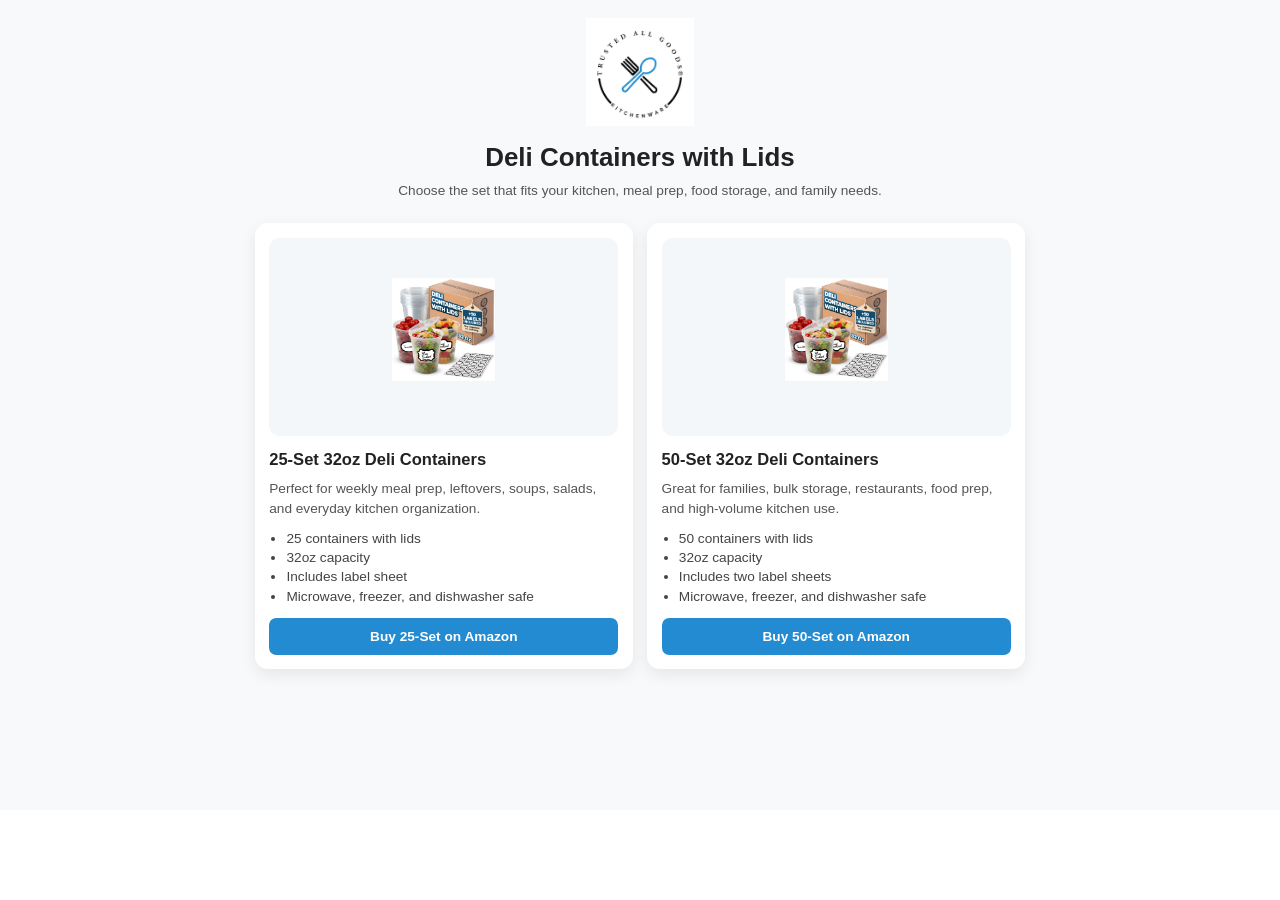
==== deli-containers.html @ 7e5d1088 "Initial website MVP" ====
<!DOCTYPE html>
<html lang="en">
<head>
  <meta charset="UTF-8" />
  <meta name="viewport" content="width=device-width, initial-scale=1.0" />
  <title>Deli Containers with Lids | Trusted All Goods</title>
  <link rel="stylesheet" href="styles.css" />
</head>
<body>

  <section class="products-page">
    <div class="products-header">
      <img src="images/trustedallgoods-logo.png" alt="Trusted All Goods Logo" class="small-logo" />

      <h1>Deli Containers with Lids</h1>

      <p>Choose the set that fits your kitchen, meal prep, food storage, and family needs.</p>
    </div>

    <div class="product-grid">

      <div class="product-card">
        <div class="image-wrapper">
          <img src="images/25Set.png" alt="25-Set Deli Containers" class="product-image" />
        </div>

        <h2>25-Set 32oz Deli Containers</h2>

        <p>Perfect for weekly meal prep, leftovers, soups, salads, and everyday kitchen organization.</p>

        <ul>
          <li>25 containers with lids</li>
          <li>32oz capacity</li>
          <li>Includes label sheet</li>
          <li>Microwave, freezer, and dishwasher safe</li>
        </ul>

        <a
          href="https://www.amazon.com/dp/B0D96RF93M"
          target="_blank"
          class="cta-button"
        >
        Buy 25-Set on Amazon
        </a>
      </div>

      <div class="product-card">
        <div class="image-wrapper">
          <img src="images/50Set.png" alt="50-Set Deli Containers" class="product-image" />
        </div>

        <h2>50-Set 32oz Deli Containers</h2>

        <p>Great for families, bulk storage, restaurants, food prep, and high-volume kitchen use.</p>

        <ul>
          <li>50 containers with lids</li>
          <li>32oz capacity</li>
          <li>Includes two label sheets</li>
          <li>Microwave, freezer, and dishwasher safe</li>
        </ul>

        <a
        href="https://www.amazon.com/dp/B0CK5H19VG"
        target="_blank"
        class="cta-button"
        >
        Buy 50-Set on Amazon
        </a>
      </div>

    </div>
  </section>

</body>
</html>
---- styles.css ----
* {
  margin: 0;
  padding: 0;
  box-sizing: border-box;
}

html {
  zoom: 0.9;
}

body {
  font-family: Arial, Helvetica, sans-serif;
  color: #222;
  background-color: #ffffff;
}

.hero {
  min-height: 85vh;
  display: flex;
  justify-content: center;
  align-items: center;
  padding: 3rem 1.5rem;
  text-align: center;
}

.hero-content {
  max-width: 780px;
}

.logo {
  width: 220px;
  max-width: 70%;
  margin-bottom: 2rem;
}

.hero h1 {
  font-size: 3rem;
  margin-bottom: 1.25rem;
  line-height: 1.15;
}

.hero-description {
  font-size: 1.15rem;
  line-height: 1.7;
  margin-bottom: 2rem;
  color: #555;
}

.cta-button {
  display: inline-block;
  background-color: #238bd1;
  color: white;
  text-decoration: none;
  padding: 0.85rem 1.5rem;
  border-radius: 8px;
  font-weight: bold;
  transition: 0.3s;
}

.cta-button:hover {
  opacity: 0.85;
}

.products-page {
  padding: 1.25rem;
  background-color: #f7f9fb;
  min-height: 100vh;
}

.products-header {
  text-align: center;
  max-width: 700px;
  margin: 0 auto 1.75rem;
}

.small-logo {
  width: 120px;
  margin-bottom: 1rem;
}

.products-header h1 {
  font-size: 1.8rem;
  margin-bottom: 0.75rem;
}

.products-header p {
  font-size: 0.95rem;
  color: #555;
}

.product-grid {
  display: grid;
  grid-template-columns: repeat(2, minmax(280px, 420px));
  justify-content: center;
  gap: 1rem;
  max-width: 900px;
  margin: 0 auto;
}

.product-card {
  background-color: #ffffff;
  border-radius: 14px;
  padding: 1rem;
  box-shadow: 0 6px 18px rgba(0, 0, 0, 0.08);
  text-align: left;
}

.product-image {
  width: 100%;
  height: 130px;
  object-fit: contain;
  background-color: #f4f7fa;
  border-radius: 10px;
  padding: 0.5rem;
  margin-bottom: 1rem;
}

.product-card h2 {
  font-size: 1.15rem;
  margin-bottom: 0.6rem;
}

.product-card p {
  font-size: 0.95rem;
  color: #555;
  line-height: 1.5;
  margin-bottom: 0.75rem;
}

.product-card ul {
  font-size: 0.95rem;
  margin-bottom: 1rem;
  padding-left: 1.2rem;
}

.product-card li {
  margin-bottom: 0.3rem;
  color: #444;
}

.product-card .cta-button {
  width: 100%;
  text-align: center;
  padding: 0.75rem 1rem;
  font-size: 0.95rem;
}

@media (max-width: 768px) {
  html {
    zoom: 1;
  }

  .hero {
    min-height: auto;
    padding: 2rem 1.25rem;
  }

  .logo {
    width: 180px;
    margin-bottom: 1.5rem;
  }

  .hero h1 {
    font-size: 2rem;
  }

  .hero-description {
    font-size: 1rem;
  }

  .product-grid {
    grid-template-columns: 1fr;
  }

  .products-header h1 {
    font-size: 1.6rem;
  }

  .product-card {
    padding: 1rem;
  }

  .product-image {
    height: 140px;
  }
}

.image-wrapper {
  width: 100%;
  height: 220px;
  background-color: #f4f7fa;
  border-radius: 12px;
  padding: 0.75rem;
  margin-bottom: 1rem;
  overflow: hidden;
  display: flex;
  justify-content: center;
  align-items: center;
}

.product-image {
  max-width: 150%;
  max-height: 150%;
  object-fit: contain;
  display: block;
}
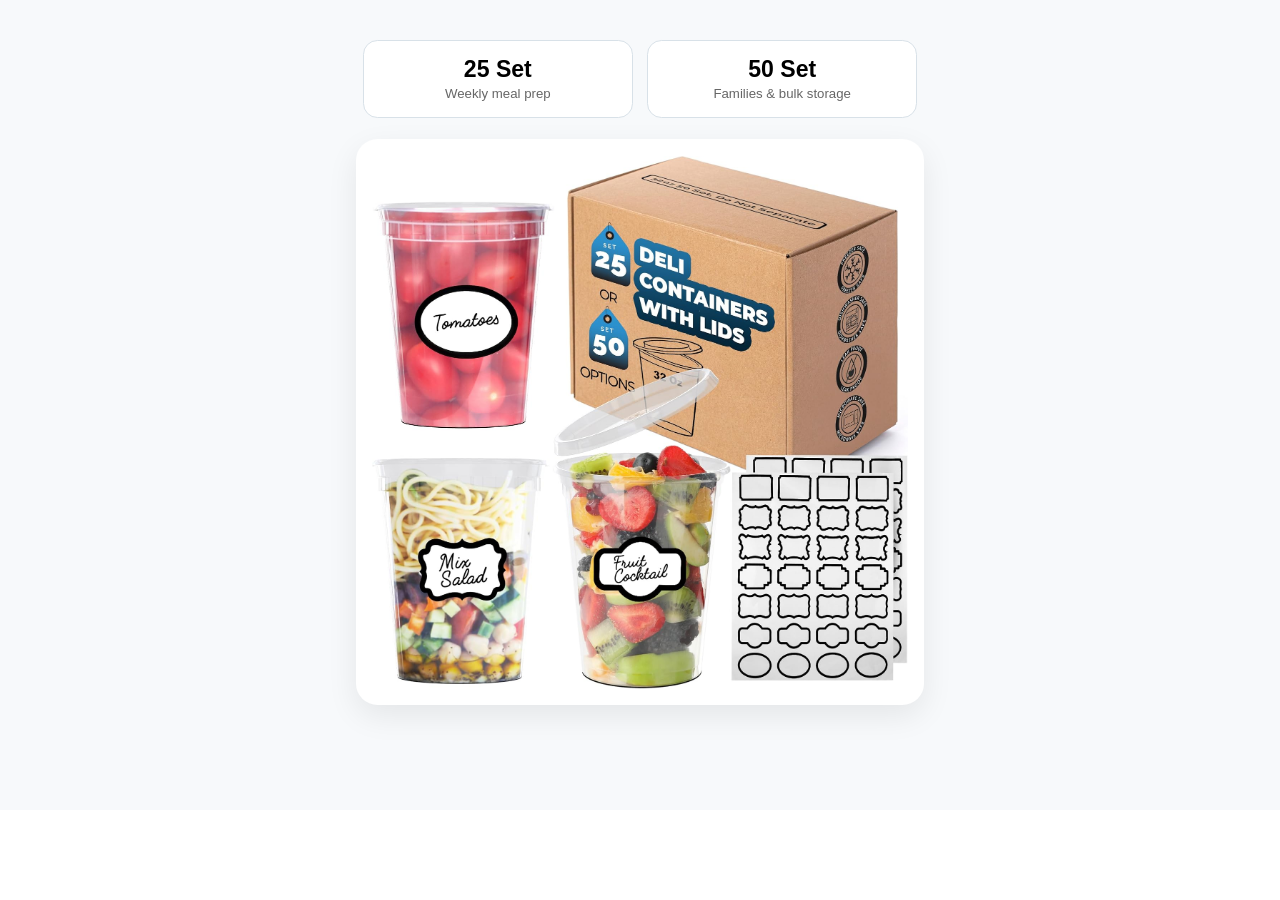
==== commit b8676ab1: "Add interactive 25 and 50 set product selector" ====
--- a/deli-containers.html
+++ b/deli-containers.html
@@ -9,68 +9,180 @@
 <body>
 
   <section class="products-page">
-    <div class="products-header">
-      <img src="images/trustedallgoods-logo.png" alt="Trusted All Goods Logo" class="small-logo" />
+   <div class="selector-buttons">
 
-      <h1>Deli Containers with Lids</h1>
+  <button
+    type="button"
+    class="set-button"
+    id="button25"
+    aria-expanded="false"
+  >
+    <span class="set-number">25 Set</span>
+    <span class="set-label">Weekly meal prep</span>
+  </button>
 
-      <p>Choose the set that fits your kitchen, meal prep, food storage, and family needs.</p>
+  <button
+    type="button"
+    class="set-button"
+    id="button50"
+    aria-expanded="false"
+  >
+    <span class="set-number">50 Set</span>
+    <span class="set-label">Families & bulk storage</span>
+  </button>
+
+</div>
+
+<div class="desktop-selector">
+
+  <aside class="side-panel" id="leftPanel">
+    <div class="details-card">
+
+      <span class="eyebrow">
+        Best for Weekly Meal Prep
+      </span>
+
+      <h2>25 Set</h2>
+
+      <p>
+        A practical starter option for everyday meals,
+        leftovers, and smaller households.
+      </p>
+
+      <ul>
+        <li>25 reusable 32 oz containers</li>
+        <li>28 waterproof labels</li>
+        <li>Easy everyday storage</li>
+        <li>Ideal for smaller households</li>
+      </ul>
+
+      <a
+        href="https://www.amazon.com/dp/B0D96RF93M"
+        target="_blank"
+        class="shop-button"
+      >
+        Shop 25 Set
+      </a>
+
     </div>
+  </aside>
 
-    <div class="product-grid">
+  <div class="product-stage">
 
-      <div class="product-card">
-        <div class="image-wrapper">
-          <img src="images/25Set.png" alt="25-Set Deli Containers" class="product-image" />
-        </div>
+    <img
+      src="images/product-selector-main.png"
+      alt="Trusted All Goods 25 and 50 set deli container options"
+    />
 
-        <h2>25-Set 32oz Deli Containers</h2>
+    <button
+      type="button"
+      class="image-hotspot hotspot-25"
+      id="hotspot25"
+      aria-label="View 25 set details"
+    ></button>
 
-        <p>Perfect for weekly meal prep, leftovers, soups, salads, and everyday kitchen organization.</p>
+    <button
+      type="button"
+      class="image-hotspot hotspot-50"
+      id="hotspot50"
+      aria-label="View 50 set details"
+    ></button>
+
+  </div>
+
+  <aside class="side-panel" id="rightPanel">
+    <div class="details-card">
+
+      <span class="eyebrow">
+        Best for Families & Bulk Storage
+      </span>
+
+      <h2>50 Set</h2>
+
+      <p>
+        A larger option for families, restaurants,
+        bulk storage, and high-volume kitchen use.
+      </p>
+
+      <ul>
+        <li>50 reusable 32 oz containers</li>
+        <li>56 waterproof labels</li>
+        <li>Great for bulk food storage</li>
+        <li>Best value per container</li>
+      </ul>
+
+      <a
+        href="https://www.amazon.com/dp/B0CK5H19VG"
+        target="_blank"
+        class="shop-button"
+      >
+        Shop 50 Set
+      </a>
+
+    </div>
+  </aside>
+
+  <div class="mobile-details">
+
+    <article class="mobile-panel" id="mobile25">
+      <div class="details-card">
+
+        <span class="eyebrow">
+          Best for Weekly Meal Prep
+        </span>
+
+        <h2>25 Set</h2>
 
         <ul>
-          <li>25 containers with lids</li>
-          <li>32oz capacity</li>
-          <li>Includes label sheet</li>
-          <li>Microwave, freezer, and dishwasher safe</li>
+          <li>25 reusable 32 oz containers</li>
+          <li>28 waterproof labels</li>
+          <li>Easy everyday storage</li>
+          <li>Ideal for smaller households</li>
         </ul>
 
         <a
           href="https://www.amazon.com/dp/B0D96RF93M"
           target="_blank"
-          class="cta-button"
+          class="shop-button"
         >
-        Buy 25-Set on Amazon
+          Shop 25 Set
         </a>
+
       </div>
+    </article>
 
-      <div class="product-card">
-        <div class="image-wrapper">
-          <img src="images/50Set.png" alt="50-Set Deli Containers" class="product-image" />
-        </div>
+    <article class="mobile-panel" id="mobile50">
+      <div class="details-card">
 
-        <h2>50-Set 32oz Deli Containers</h2>
+        <span class="eyebrow">
+          Best for Families & Bulk Storage
+        </span>
 
-        <p>Great for families, bulk storage, restaurants, food prep, and high-volume kitchen use.</p>
+        <h2>50 Set</h2>
 
         <ul>
-          <li>50 containers with lids</li>
-          <li>32oz capacity</li>
-          <li>Includes two label sheets</li>
-          <li>Microwave, freezer, and dishwasher safe</li>
+          <li>50 reusable 32 oz containers</li>
+          <li>56 waterproof labels</li>
+          <li>Great for bulk food storage</li>
+          <li>Best value per container</li>
         </ul>
 
         <a
-        href="https://www.amazon.com/dp/B0CK5H19VG"
-        target="_blank"
-        class="cta-button"
+          href="https://www.amazon.com/dp/B0CK5H19VG"
+          target="_blank"
+          class="shop-button"
         >
-        Buy 50-Set on Amazon
+          Shop 50 Set
         </a>
+
       </div>
+    </article>
 
-    </div>
+  </div>
+
+</div>
   </section>
 
+  <script src="script.js"></script>
 </body>
 </html>
--- a/styles.css
+++ b/styles.css
@@ -15,11 +15,11 @@
 }
 
 .hero {
-  min-height: 85vh;
+  min-height: 45vh;
   display: flex;
   justify-content: center;
   align-items: center;
-  padding: 3rem 1.5rem;
+  padding: 2rem 1.5rem;
   text-align: center;
 }
 
@@ -42,7 +42,7 @@
 .hero-description {
   font-size: 1.15rem;
   line-height: 1.7;
-  margin-bottom: 2rem;
+  margin-bottom: 0rem;
   color: #555;
 }
 
@@ -143,46 +143,6 @@
   text-align: center;
   padding: 0.75rem 1rem;
   font-size: 0.95rem;
-}
-
-@media (max-width: 768px) {
-  html {
-    zoom: 1;
-  }
-
-  .hero {
-    min-height: auto;
-    padding: 2rem 1.25rem;
-  }
-
-  .logo {
-    width: 180px;
-    margin-bottom: 1.5rem;
-  }
-
-  .hero h1 {
-    font-size: 2rem;
-  }
-
-  .hero-description {
-    font-size: 1rem;
-  }
-
-  .product-grid {
-    grid-template-columns: 1fr;
-  }
-
-  .products-header h1 {
-    font-size: 1.6rem;
-  }
-
-  .product-card {
-    padding: 1rem;
-  }
-
-  .product-image {
-    height: 140px;
-  }
 }
 
 .image-wrapper {
@@ -198,9 +158,1019 @@
   align-items: center;
 }
 
-.product-image {
+.image-wrapper .product-image {
   max-width: 150%;
   max-height: 150%;
   object-fit: contain;
   display: block;
+}
+
+.brand-story {
+  padding: 4rem 1.5rem;
+  background-color: #ffffff;
+}
+
+.section-header {
+  text-align: center;
+  max-width: 760px;
+  margin: 0 auto 2.5rem;
+}
+
+.section-header h2 {
+  font-size: 2.4rem;
+  margin-bottom: 0.75rem;
+}
+
+.section-header p {
+  color: #555;
+  font-size: 1.05rem;
+}
+
+.story-grid {
+  display: grid;
+  grid-template-columns: repeat(3, minmax(260px, 360px));
+  justify-content: center;
+  gap: 1.75rem;
+  max-width: 1200px;
+  margin: 0 auto;
+}
+
+.story-card {
+  background-color: #f7f9fb;
+  border-radius: 18px;
+  padding: 1.5rem;
+  text-align: center;
+  box-shadow: 0 8px 26px rgba(0, 0, 0, 0.07);
+}
+
+.story-image {
+  width: 100%;
+  height: 280px;
+  object-fit: contain;
+  border-radius: 14px;
+  background-color: #ffffff;
+  margin-bottom: 1.25rem;
+}
+
+.story-card h3 {
+  font-size: 1.35rem;
+  margin-bottom: 0.75rem;
+}
+
+.story-card p {
+  color: #555;
+  line-height: 1.6;
+  font-size: 1rem;
+}
+
+.carousel {
+  max-width: 900px;
+  margin: 0 auto;
+  position: relative;
+}
+
+.carousel-slide {
+  display: none;
+  background-color: #f7f9fb;
+  border-radius: 18px;
+  padding: 2rem;
+  box-shadow: 0 8px 26px rgba(0, 0, 0, 0.07);
+  text-align: center;
+}
+
+.carousel-slide.active {
+  display: block;
+}
+
+.carousel-image {
+  width: 100%;
+  max-height: 360px;
+  object-fit: contain;
+  background-color: #ffffff;
+  border-radius: 14px;
+  margin-bottom: 1.25rem;
+}
+
+.carousel-content h3 {
+  font-size: 1.5rem;
+  margin-bottom: 0.75rem;
+}
+
+.carousel-content p {
+  max-width: 650px;
+  margin: 0 auto;
+  color: #555;
+  line-height: 1.6;
+  font-size: 1rem;
+}
+
+.carousel-dots {
+  display: flex;
+  justify-content: center;
+  gap: 0.6rem;
+  margin-top: 1.25rem;
+}
+
+.dot {
+  width: 11px;
+  height: 11px;
+  border-radius: 50%;
+  border: none;
+  background-color: #c7d3df;
+  cursor: pointer;
+}
+
+.dot.active {
+  background-color: #238bd1;
+}
+
+.carousel-btn {
+  position: absolute;
+  top: 50%;
+  transform: translateY(-50%);
+  background: rgba(255,255,255,0.9);
+  border: none;
+  border-radius: 50%;
+  width: 45px;
+  height: 45px;
+  font-size: 24px;
+  cursor: pointer;
+  box-shadow: 0 2px 8px rgba(0,0,0,0.15);
+  opacity: 0;
+  transition: opacity 0.3s ease;
+  z-index: 10;
+}
+
+.carousel:hover .carousel-btn {
+  opacity: 1;
+}
+
+.carousel-btn.prev {
+  left: 20px;
+}
+
+.carousel-btn.next {
+  right: 20px;
+}
+
+.product-comparison {
+  padding: 80px 20px;
+  background: #faf7f2;
+}
+
+.comparison-grid {
+  display: grid;
+  grid-template-columns: repeat(2, 1fr);
+  gap: 30px;
+  max-width: 1000px;
+  margin: 40px auto 0;
+}
+
+.comparison-card {
+  position: relative;
+  overflow: visible;
+  background: #ffffff;
+  border-radius: 20px;
+  padding: 40px;
+  box-shadow: 0 8px 24px rgba(0, 0, 0, 0.08);
+  text-align: left;
+  transition: transform 0.3s ease, box-shadow 0.3s ease;
+}
+
+.comparison-card:hover {
+  transform: translateY(-8px);
+  box-shadow: 0 18px 36px rgba(0, 0, 0, 0.14);
+}
+
+.comparison-card.featured {
+  border: 2px solid #c89b63;
+}
+
+.comparison-card.featured:hover {
+  transform: translateY(-6px);
+}
+
+.comparison-image {
+  width: 100%;
+  max-height: 380px;
+  object-fit: contain;
+  margin-bottom: 20px;
+}
+
+.product-badge {
+  display: inline-block;
+  background: #f1e3d2;
+  color: #5c3b1e;
+  padding: 8px 14px;
+  border-radius: 999px;
+  font-size: 0.85rem;
+  font-weight: 600;
+  margin-bottom: 20px;
+}
+
+.comparison-card h3 {
+  font-size: 2rem;
+  margin-bottom: 12px;
+}
+
+.comparison-description {
+  color: #555;
+  margin-bottom: 20px;
+}
+
+.comparison-card ul {
+  list-style: none;
+  padding: 0;
+  margin: 0 0 30px;
+}
+
+.comparison-card li {
+  margin-bottom: 12px;
+}
+
+.comparison-card li::before {
+  content: "✓";
+  margin-right: 10px;
+  font-weight: bold;
+}
+
+.comparison-button {
+  display: inline-block;
+  background: #2f2f2f;
+  color: #ffffff;
+  text-decoration: none;
+  padding: 14px 22px;
+  border-radius: 999px;
+  font-weight: 600;
+}
+
+.comparison-button:hover {
+  background: #000000;
+}
+
+.popular-ribbon {
+  position: absolute;
+  top: -18px;
+  right: 28px;
+  background: #2f2f2f;
+  color: #ffffff;
+  padding: 8px 16px;
+  border-radius: 999px;
+  font-size: 0.85rem;
+  font-weight: 700;
+  box-shadow: 0 6px 16px rgba(0, 0, 0, 0.18);
+  z-index: 5;
+}
+
+@media (max-width: 900px) {
+  .story-grid {
+    grid-template-columns: 1fr;
+    max-width: 420px;
+  }
+
+  .story-image {
+    height: 260px;
+  }
+}
+
+@media (max-width: 768px) {
+  html {
+    zoom: 1;
+  }
+
+  .hero h1 {
+    font-size: 2rem;
+  }
+
+  .hero-description {
+    font-size: 1rem;
+  }
+
+  .product-grid,
+  .comparison-grid {
+    grid-template-columns: 1fr;
+  }
+
+  .products-header h1 {
+    font-size: 1.6rem;
+  }
+
+  .product-card {
+    padding: 1rem;
+  }
+
+  .product-image {
+    height: 140px;
+  }
+
+  .carousel-slide {
+    padding: 1.25rem;
+  }
+
+  .carousel-image {
+    max-height: 280px;
+  }
+
+  .comparison-card {
+    padding: 30px;
+  }
+
+  .comparison-image {
+    max-height: 260px;
+  }
+}
+
+.comparison-card {
+  cursor: pointer;
+}
+
+.comparison-card:hover .comparison-button {
+  background: #000000;
+}
+
+.site-header {
+  position: sticky;
+  top: 0;
+  z-index: 1000;
+
+  background: #ffffff;
+  border-bottom: 1px solid #ececec;
+
+  padding: 16px 0;
+}
+
+.header-container {
+  max-width: 1200px;
+  margin: 0 auto;
+
+  padding: 0 24px;
+
+  display: flex;
+  justify-content: space-between;
+  align-items: center;
+}
+
+.header-logo img {
+  height: 55px;
+  display: block;
+}
+
+.header-nav {
+  display: flex;
+  align-items: center;
+  gap: 28px;
+}
+
+.header-nav a {
+  text-decoration: none;
+  color: #222;
+  font-weight: 600;
+}
+
+.header-nav a:hover {
+  color: #238bd1;
+}
+
+.header-button {
+  background: #238bd1;
+  color: white !important;
+
+  padding: 12px 20px;
+  border-radius: 8px;
+
+  transition: 0.3s ease;
+}
+
+.header-button:hover {
+  opacity: 0.9;
+}
+
+.family-hero {
+  display: block;
+  width: 100%;
+  height: 70vh;
+  padding: 0;
+
+  background-image: url("./images/hero-family-banner.png");
+  background-size: cover;
+  background-position: center center;
+  background-repeat: no-repeat;
+}
+
+.family-hero::before {
+  content: "";
+  position: absolute;
+  inset: 0;
+  background: rgba(0,0,0,0.25);
+}
+
+.review-highlights {
+  padding: 80px 20px;
+  background: #ffffff;
+}
+
+.review-summary {
+  text-align: center;
+  margin-bottom: 40px;
+}
+
+.review-summary .stars {
+  font-size: 2rem;
+  color: #f4b400;
+  margin-bottom: 10px;
+}
+
+.review-summary p {
+  font-size: 1.1rem;
+  font-weight: 600;
+  color: #444;
+}
+
+.review-grid {
+  display: grid;
+  grid-template-columns: repeat(3, 1fr);
+  gap: 24px;
+  max-width: 1100px;
+  margin: 0 auto;
+}
+
+.review-card {
+  background: #f7f9fb;
+  border-radius: 18px;
+  padding: 30px;
+  box-shadow: 0 8px 24px rgba(0, 0, 0, 0.06);
+}
+
+.review-card .stars {
+  color: #f4b400;
+  font-size: 1.2rem;
+  margin-bottom: 16px;
+}
+
+.review-card p {
+  color: #555;
+  line-height: 1.7;
+  margin-bottom: 16px;
+}
+
+.review-card span {
+  font-size: 0.9rem;
+  font-weight: 600;
+  color: #888;
+}
+
+@media (max-width: 768px) {
+
+  .family-hero {
+    height: calc(85vh - 74px);
+    background-image: url("./images/hero-family-mobile.png");
+    background-size: contain;
+    background-position: center top;
+    background-repeat: no-repeat;
+    background-color: #ffffff;
+    padding: 0;
+  }
+
+  .review-grid {
+    grid-template-columns: 1fr;
+  }
+}
+  .header-container {
+    padding: 0 16px;
+  }
+
+  .header-logo img {
+    height: 42px;
+  }
+
+  .header-nav {
+    gap: 14px;
+  }
+
+  .header-button {
+    padding: 10px 14px;
+    font-size: 0.9rem;
+  }
+
+  .family-hero {
+    min-height: 50vh;
+    background-position: center center;
+  }
+
+  .hero-overlay {
+    padding: 2rem 1rem;
+    text-align: center;
+  }
+
+  .family-hero h1 {
+    font-size: 2rem;
+    line-height: 1.2;
+  }
+
+  .family-hero .hero-description {
+    font-size: 1rem;
+  }
+
+  .section-header h2 {
+    font-size: 2rem;
+  }
+
+  .comparison-grid {
+    grid-template-columns: 1fr;
+  }
+
+  .trust-grid {
+    grid-template-columns: repeat(2, 1fr);
+  }
+
+}
+
+/* ===================================
+   AMAZON TRUST SECTION
+=================================== */
+
+.trust-section {
+  background: #ffffff;
+  padding: 70px 20px;
+}
+
+.trust-grid {
+  max-width: 1100px;
+  margin: 0 auto;
+
+  display: grid;
+  grid-template-columns: repeat(4, 1fr);
+  gap: 24px;
+}
+
+.trust-item {
+  text-align: center;
+  padding: 30px 20px;
+
+  background: #f7f9fb;
+
+  border-radius: 18px;
+
+  transition: all 0.3s ease;
+}
+
+.trust-item:hover {
+  transform: translateY(-5px);
+
+  box-shadow: 0 10px 24px rgba(0,0,0,0.08);
+}
+
+.trust-image {
+  width: 100px;
+  height: 100px;
+  object-fit: contain;
+  margin-bottom: 16px;
+}
+
+.trust-item h3 {
+  font-size: 1.1rem;
+  margin-bottom: 8px;
+}
+
+.trust-item p {
+  color: #666;
+  line-height: 1.5;
+  font-size: 0.95rem;
+}
+
+@media (max-width: 768px) {
+
+  .trust-grid {
+    grid-template-columns: repeat(2, 1fr);
+  }
+
+}
+
+@media (max-width: 480px) {
+
+  .trust-grid {
+    grid-template-columns: 1fr;
+  }
+
+}
+
+@media (max-width: 768px) {
+  .header-container {
+    padding: 0 16px;
+  }
+
+  .header-logo img {
+    height: 42px;
+  }
+
+  .header-nav {
+    gap: 14px;
+  }
+
+  .header-button {
+    padding: 10px 14px;
+    font-size: 0.9rem;
+  }
+
+  .family-hero {
+    height: 45vh;
+    background-size: cover;
+    background-position: center;
+  }
+
+  .section-header h2 {
+    font-size: 2rem;
+  }
+}
+
+@media (max-width: 768px) {
+
+  .family-hero {
+    height: 55vh;
+    background-position: center;
+  }
+
+  .hero-overlay {
+    justify-content: center;
+    text-align: center;
+    padding: 2rem 1rem;
+  }
+
+  .family-hero h1 {
+    font-size: 2.2rem;
+    line-height: 1.15;
+    max-width: 320px;
+    margin: 0 auto 1rem;
+  }
+
+  .family-hero .hero-description {
+    font-size: 1rem;
+    max-width: 300px;
+    margin: 0 auto;
+  }
+}
+
+@media (max-width: 768px) {
+
+  .family-hero {
+    height: auto;
+     min-height: 0;
+     aspect-ratio: 9 / 13;
+     background-image: url("./images/hero-family-mobile.png");
+     background-size: contain;
+     background-position: center top;
+     background-repeat: no-repeat;
+     background-color: #ffffff;
+     margin-bottom: -60px;
+  }
+}
+
+/* =========================
+   Footer
+========================= */
+
+.site-footer {
+  background: #111827;
+  color: white;
+  padding: 40px 20px;
+  text-align: center;
+}
+
+.footer-content {
+  max-width: 900px;
+  margin: 0 auto;
+}
+
+.footer-content h3 {
+  margin-bottom: 10px;
+}
+
+.footer-content p {
+  color: #d1d5db;
+}
+
+.footer-links {
+  margin: 20px 0;
+  display: flex;
+  justify-content: center;
+  gap: 24px;
+  flex-wrap: wrap;
+}
+
+.footer-links a {
+  color: white;
+  text-decoration: none;
+}
+
+.footer-links a:hover {
+  text-decoration: underline;
+}
+
+.footer-copy {
+  font-size: 0.9rem;
+  color: #9ca3af;
+}
+
+/* =========================
+   Trust Bar
+========================= */
+
+.trust-bar {
+    background-color: #f8fafc;
+    padding: 20px;
+    border-top: 1px solid #e5e7eb;
+    border-bottom: 1px solid #e5e7eb;
+}
+
+.trust-container {
+    max-width: 1200px;
+    margin: 0 auto;
+    text-align: center;
+}
+
+.trust-rating {
+    font-size: 1.3rem;
+    font-weight: 600;
+    margin-bottom: 12px;
+}
+
+.trust-subtext {
+    font-size: 1rem;
+    font-weight: 600;
+    color: #1f2937;
+    margin-bottom: 8px;
+}
+
+.trust-quote {
+    font-size: 1rem;
+    font-style: italic;
+    font-weight: 400;
+    color: #6b7280;
+    margin-bottom: 16px;
+}
+
+.trust-features {
+    display: flex;
+    justify-content: center;
+    flex-wrap: wrap;
+    gap: 20px;
+}
+
+.trust-features span {
+    font-weight: 500;
+    color: #374151;
+}
+
+/* Interactive Product Selector */
+
+.selector-buttons {
+  display: grid;
+  grid-template-columns: repeat(2, minmax(220px, 300px));
+  justify-content: center;
+  gap: 16px;
+  margin: 24px auto;
+}
+
+.set-button {
+  border: 2px solid #d8e1e8;
+  background: #fff;
+  border-radius: 16px;
+  padding: 17px 20px;
+  cursor: pointer;
+  transition:
+    transform 0.2s ease,
+    border-color 0.2s ease,
+    box-shadow 0.2s ease,
+    background 0.2s ease;
+  text-align: center;
+  min-height: 86px;
+}
+
+.set-button:hover,
+.set-button:focus-visible,
+.set-button.active {
+  border-color: #238bd1;
+  background: #fbfdff;
+  box-shadow: 0 10px 24px rgba(35, 139, 209, 0.15);
+  transform: translateY(-3px);
+  outline: none;
+}
+
+.set-number {
+  display: block;
+  font-size: 1.6rem;
+  font-weight: 800;
+  margin-bottom: 4px;
+}
+
+.set-label {
+  color: #666;
+  font-size: 0.92rem;
+}
+
+.desktop-selector {
+  display: grid;
+  grid-template-columns:
+    minmax(240px, 1fr)
+    minmax(540px, 1.8fr)
+    minmax(240px, 1fr);
+  gap: 24px;
+  align-items: center;
+  max-width: 1380px;
+  margin: 0 auto;
+}
+
+.side-panel {
+  opacity: 0;
+  visibility: hidden;
+  transform: translateY(8px);
+  transition:
+    opacity 0.2s ease,
+    transform 0.2s ease,
+    visibility 0.2s ease;
+  pointer-events: none;
+}
+
+.side-panel.active {
+  opacity: 1;
+  visibility: visible;
+  transform: translateY(0);
+  pointer-events: auto;
+}
+
+.details-card {
+  background: #fff;
+  border-radius: 18px;
+  padding: 24px;
+  box-shadow: 0 10px 28px rgba(0, 0, 0, 0.07);
+}
+
+.eyebrow {
+  display: inline-block;
+  background: #efe2cf;
+  color: #5b4026;
+  padding: 7px 12px;
+  border-radius: 999px;
+  font-size: 0.8rem;
+  font-weight: 700;
+  margin-bottom: 14px;
+}
+
+.details-card h2 {
+  font-size: 1.45rem;
+  margin-bottom: 10px;
+}
+
+.details-card p {
+  color: #666;
+  line-height: 1.55;
+  margin-bottom: 16px;
+}
+
+.details-card ul {
+  list-style: none;
+  margin-bottom: 20px;
+  padding-left: 0;
+}
+
+.details-card li {
+  margin-bottom: 9px;
+  line-height: 1.4;
+}
+
+.details-card li::before {
+  content: "✓";
+  font-weight: bold;
+  margin-right: 9px;
+}
+
+.shop-button {
+  display: inline-block;
+  text-decoration: none;
+  background: #111;
+  color: #fff;
+  padding: 13px 20px;
+  border-radius: 999px;
+  font-weight: 700;
+  transition: opacity 0.2s ease;
+}
+
+.shop-button:hover {
+  opacity: 0.82;
+}
+
+.product-stage {
+  position: relative;
+  background: #fff;
+  border-radius: 24px;
+  padding: 18px;
+  box-shadow: 0 12px 34px rgba(0, 0, 0, 0.08);
+  overflow: hidden;
+}
+
+.product-stage img {
+  width: 100%;
+  display: block;
+  border-radius: 16px;
+}
+
+.image-hotspot {
+  position: absolute;
+  border: 3px solid transparent;
+  background: transparent;
+  border-radius: 14px;
+  cursor: pointer;
+  transition:
+    border-color 0.2s ease,
+    box-shadow 0.2s ease,
+    background 0.2s ease;
+}
+
+.image-hotspot:hover,
+.image-hotspot:focus-visible,
+.image-hotspot.active {
+  border-color: #238bd1;
+  background: rgba(35, 139, 209, 0.06);
+  box-shadow:
+    0 0 0 7px rgba(35, 139, 209, 0.12),
+    0 0 28px rgba(35, 139, 209, 0.35);
+  outline: none;
+}
+
+.hotspot-25 {
+  top: 14%;
+  left: 41%;
+  width: 8%;
+  height: 12%;
+}
+
+.hotspot-50 {
+  top: 30%;
+  left: 41%;
+  width: 8%;
+  height: 12%;
+}
+
+.mobile-details {
+  display: none;
+}
+
+@media (max-width: 1000px) {
+  .desktop-selector {
+    grid-template-columns: 1fr;
+    max-width: 700px;
+  }
+
+  .side-panel {
+    display: none;
+  }
+
+  .product-stage {
+    order: 1;
+  }
+
+  .mobile-details {
+    display: block;
+    order: 2;
+  }
+
+  .mobile-panel {
+    display: none;
+    margin-top: 18px;
+  }
+
+  .mobile-panel.active {
+    display: block;
+  }
+}
+
+@media (max-width: 640px) {
+  .selector-buttons {
+    grid-template-columns: 1fr 1fr;
+    gap: 10px;
+  }
+
+  .set-button {
+    padding: 14px 10px;
+  }
+
+  .set-number {
+    font-size: 1.35rem;
+  }
+
+  .set-label {
+    font-size: 0.8rem;
+  }
+
+  .product-stage {
+    padding: 10px;
+  }
+
+  .details-card {
+    padding: 20px;
+  }
+
+  .image-hotspot {
+    border-width: 2px;
+  }
 }
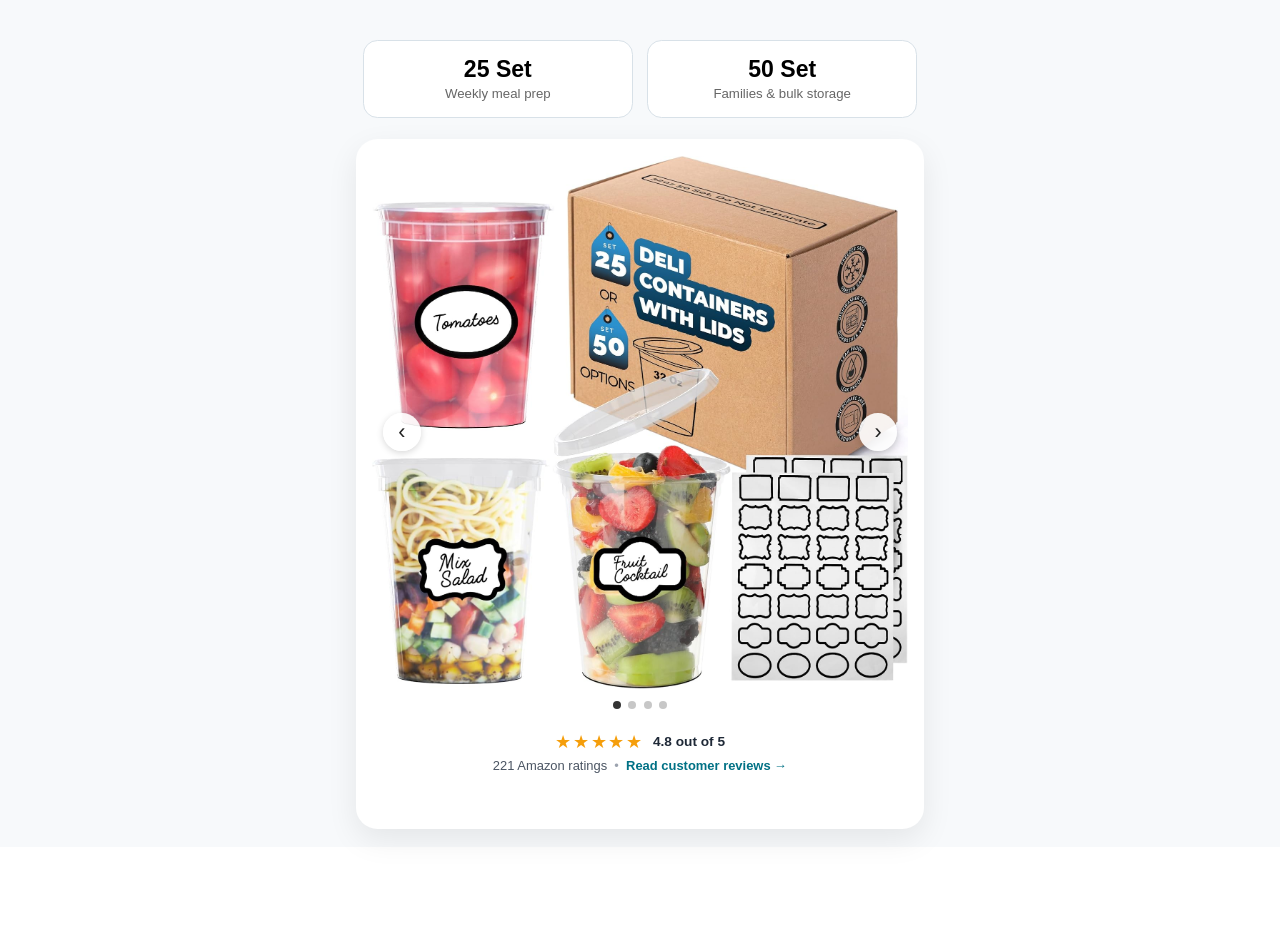
==== commit 4d5c9709: "Add Amazon social proof and refine product selector" ====
--- a/deli-containers.html
+++ b/deli-containers.html
@@ -9,180 +9,292 @@
 <body>
 
   <section class="products-page">
-   <div class="selector-buttons">
-
-  <button
-    type="button"
-    class="set-button"
-    id="button25"
-    aria-expanded="false"
-  >
-    <span class="set-number">25 Set</span>
-    <span class="set-label">Weekly meal prep</span>
-  </button>
-
-  <button
-    type="button"
-    class="set-button"
-    id="button50"
-    aria-expanded="false"
-  >
-    <span class="set-number">50 Set</span>
-    <span class="set-label">Families & bulk storage</span>
-  </button>
-
-</div>
-
-<div class="desktop-selector">
-
-  <aside class="side-panel" id="leftPanel">
-    <div class="details-card">
-
-      <span class="eyebrow">
-        Best for Weekly Meal Prep
-      </span>
-
-      <h2>25 Set</h2>
-
-      <p>
-        A practical starter option for everyday meals,
-        leftovers, and smaller households.
-      </p>
-
-      <ul>
-        <li>25 reusable 32 oz containers</li>
-        <li>28 waterproof labels</li>
-        <li>Easy everyday storage</li>
-        <li>Ideal for smaller households</li>
-      </ul>
-
-      <a
-        href="https://www.amazon.com/dp/B0D96RF93M"
-        target="_blank"
-        class="shop-button"
+
+    <div class="selector-buttons">
+
+      <button
+        type="button"
+        class="set-button"
+        id="button25"
+        aria-expanded="false"
       >
-        Shop 25 Set
-      </a>
+        <span class="set-number">25 Set</span>
+        <span class="set-label">Weekly meal prep</span>
+      </button>
+
+      <button
+        type="button"
+        class="set-button"
+        id="button50"
+        aria-expanded="false"
+      >
+        <span class="set-number">50 Set</span>
+        <span class="set-label">Families & bulk storage</span>
+      </button>
 
     </div>
-  </aside>
-
-  <div class="product-stage">
-
-    <img
-      src="images/product-selector-main.png"
-      alt="Trusted All Goods 25 and 50 set deli container options"
-    />
-
-    <button
-      type="button"
-      class="image-hotspot hotspot-25"
-      id="hotspot25"
-      aria-label="View 25 set details"
-    ></button>
-
-    <button
-      type="button"
-      class="image-hotspot hotspot-50"
-      id="hotspot50"
-      aria-label="View 50 set details"
-    ></button>
-
-  </div>
-
-  <aside class="side-panel" id="rightPanel">
-    <div class="details-card">
-
-      <span class="eyebrow">
-        Best for Families & Bulk Storage
-      </span>
-
-      <h2>50 Set</h2>
-
-      <p>
-        A larger option for families, restaurants,
-        bulk storage, and high-volume kitchen use.
-      </p>
-
-      <ul>
-        <li>50 reusable 32 oz containers</li>
-        <li>56 waterproof labels</li>
-        <li>Great for bulk food storage</li>
-        <li>Best value per container</li>
-      </ul>
-
-      <a
-        href="https://www.amazon.com/dp/B0CK5H19VG"
-        target="_blank"
-        class="shop-button"
-      >
-        Shop 50 Set
-      </a>
+
+    <div class="desktop-selector">
+
+      <aside class="side-panel" id="leftPanel">
+        <div class="details-card">
+
+          <span class="eyebrow">
+            Best for Weekly Meal Prep
+          </span>
+
+          <h2>25 Set</h2>
+
+          <p>
+            A practical starter option for everyday meals,
+            leftovers, and smaller households.
+          </p>
+
+          <ul>
+            <li>25 reusable 32 oz containers</li>
+            <li>28 waterproof labels</li>
+            <li>Easy everyday storage</li>
+            <li>Ideal for smaller households</li>
+          </ul>
+
+          <a
+            href="https://www.amazon.com/dp/B0D96RF93M"
+            target="_blank"
+            class="shop-button"
+          >
+            Shop 25 Set
+          </a>
+
+        </div>
+      </aside>
+
+      <div class="product-stage">
+
+        <div class="product-carousel" id="productCarousel">
+
+          <div class="carousel-track">
+
+            <div class="product-carousel-slide active">
+              <img
+                src="images/product-selector-main.png"
+                alt="Trusted All Goods 25 and 50 set deli container options"
+              />
+            </div>
+
+            <div class="product-carousel-slide">
+              <img
+                src="images/product-image-02.png"
+                alt="Trusted All Goods deli container product image 2"
+              />
+            </div>
+
+            <div class="product-carousel-slide">
+              <img
+                src="images/product-image-03.png"
+                alt="Trusted All Goods deli container product image 3"
+              />
+            </div>
+
+            <div class="product-carousel-slide">
+              <img
+                src="images/product-image-04.png"
+                alt="Trusted All Goods deli container product image 4"
+              />
+            </div>
+
+          </div>
+
+          <button
+            type="button"
+            class="carousel-arrow carousel-arrow-left"
+            id="carouselPrev"
+            aria-label="Previous product image"
+          >
+            ‹
+          </button>
+
+          <button
+            type="button"
+            class="carousel-arrow carousel-arrow-right"
+            id="carouselNext"
+            aria-label="Next product image"
+          >
+            ›
+          </button>
+
+          <div class="product-carousel-dots">
+
+            <button
+              type="button"
+              class="carousel-dot active"
+              data-slide="0"
+              aria-label="View product image 1"
+            ></button>
+
+            <button
+              type="button"
+              class="carousel-dot"
+              data-slide="1"
+              aria-label="View product image 2"
+            ></button>
+
+            <button
+              type="button"
+              class="carousel-dot"
+              data-slide="2"
+              aria-label="View product image 3"
+            ></button>
+
+            <button
+              type="button"
+              class="carousel-dot"
+              data-slide="3"
+              aria-label="View product image 4"
+            ></button>
+
+          </div>
+
+        </div>
+
+        <button
+          type="button"
+          class="image-hotspot hotspot-25"
+          id="hotspot25"
+          aria-label="View 25 set details"
+        ></button>
+
+        <button
+          type="button"
+          class="image-hotspot hotspot-50"
+          id="hotspot50"
+          aria-label="View 50 set details"
+        ></button>
+
+        <a
+          href="https://www.amazon.com/product-reviews/B0D96RF93M"
+          target="_blank"
+          rel="noopener noreferrer"
+          class="amazon-social-proof"
+          aria-label="Read Trusted All Goods customer reviews on Amazon"
+        >
+          <div class="amazon-rating-row">
+            <span class="amazon-stars" aria-hidden="true">★★★★★</span>
+
+            <span class="amazon-score">
+              4.8 out of 5
+            </span>
+          </div>
+
+          <div class="amazon-review-row">
+            <span class="amazon-rating-count">
+              221 Amazon ratings
+            </span>
+
+            <span class="amazon-review-divider" aria-hidden="true">•</span>
+
+            <span class="amazon-reviews-link">
+              Read customer reviews →
+            </span>
+          </div>
+        </a>
+
+      </div>
+
+      <aside class="side-panel" id="rightPanel">
+        <div class="details-card">
+
+          <span class="eyebrow">
+            Best for Families & Bulk Storage
+          </span>
+
+          <h2>50 Set</h2>
+
+          <p>
+            A larger option for families, restaurants,
+            bulk storage, and high-volume kitchen use.
+          </p>
+
+          <ul>
+            <li>50 reusable 32 oz containers</li>
+            <li>56 waterproof labels</li>
+            <li>Great for bulk food storage</li>
+            <li>Best value per container</li>
+          </ul>
+
+          <a
+            href="https://www.amazon.com/dp/B0CK5H19VG"
+            target="_blank"
+            class="shop-button"
+          >
+            Shop 50 Set
+          </a>
+
+        </div>
+      </aside>
+
+      <div class="mobile-details">
+
+        <article class="mobile-panel" id="mobile25">
+          <div class="details-card">
+
+            <span class="eyebrow">
+              Best for Weekly Meal Prep
+            </span>
+
+            <h2>25 Set</h2>
+
+            <ul>
+              <li>25 reusable 32 oz containers</li>
+              <li>28 waterproof labels</li>
+              <li>Easy everyday storage</li>
+              <li>Ideal for smaller households</li>
+            </ul>
+
+            <a
+              href="https://www.amazon.com/dp/B0D96RF93M"
+              target="_blank"
+              class="shop-button"
+            >
+              Shop 25 Set
+            </a>
+
+          </div>
+        </article>
+
+        <article class="mobile-panel" id="mobile50">
+          <div class="details-card">
+
+            <span class="eyebrow">
+              Best for Families & Bulk Storage
+            </span>
+
+            <h2>50 Set</h2>
+
+            <ul>
+              <li>50 reusable 32 oz containers</li>
+              <li>56 waterproof labels</li>
+              <li>Great for bulk food storage</li>
+              <li>Best value per container</li>
+            </ul>
+
+            <a
+              href="https://www.amazon.com/dp/B0CK5H19VG"
+              target="_blank"
+              class="shop-button"
+            >
+              Shop 50 Set
+            </a>
+
+          </div>
+        </article>
+
+      </div>
 
     </div>
-  </aside>
-
-  <div class="mobile-details">
-
-    <article class="mobile-panel" id="mobile25">
-      <div class="details-card">
-
-        <span class="eyebrow">
-          Best for Weekly Meal Prep
-        </span>
-
-        <h2>25 Set</h2>
-
-        <ul>
-          <li>25 reusable 32 oz containers</li>
-          <li>28 waterproof labels</li>
-          <li>Easy everyday storage</li>
-          <li>Ideal for smaller households</li>
-        </ul>
-
-        <a
-          href="https://www.amazon.com/dp/B0D96RF93M"
-          target="_blank"
-          class="shop-button"
-        >
-          Shop 25 Set
-        </a>
-
-      </div>
-    </article>
-
-    <article class="mobile-panel" id="mobile50">
-      <div class="details-card">
-
-        <span class="eyebrow">
-          Best for Families & Bulk Storage
-        </span>
-
-        <h2>50 Set</h2>
-
-        <ul>
-          <li>50 reusable 32 oz containers</li>
-          <li>56 waterproof labels</li>
-          <li>Great for bulk food storage</li>
-          <li>Best value per container</li>
-        </ul>
-
-        <a
-          href="https://www.amazon.com/dp/B0CK5H19VG"
-          target="_blank"
-          class="shop-button"
-        >
-          Shop 50 Set
-        </a>
-
-      </div>
-    </article>
-
-  </div>
-
-</div>
+
   </section>
 
   <script src="script.js"></script>
+
 </body>
 </html>
--- a/styles.css
+++ b/styles.css
@@ -1098,16 +1098,16 @@
 }
 
 .hotspot-25 {
-  top: 14%;
+  top: 13%;
   left: 41%;
-  width: 8%;
+  width: 7%;
   height: 12%;
 }
 
 .hotspot-50 {
-  top: 30%;
+  top: 29%;
   left: 41%;
-  width: 8%;
+  width: 7%;
   height: 12%;
 }
 
@@ -1150,6 +1150,10 @@
     gap: 10px;
   }
 
+  .hotspot-50 {
+    top: 29%;
+  }
+
   .set-button {
     padding: 14px 10px;
   }
@@ -1173,4 +1177,167 @@
   .image-hotspot {
     border-width: 2px;
   }
+}
+
+/* Product Image Carousel */
+
+.product-carousel {
+  position: relative;
+  width: 100%;
+}
+
+.carousel-track {
+  position: relative;
+  width: 100%;
+}
+
+.product-carousel-slide {
+  display: none;
+  position: relative;
+}
+
+.product-carousel-slide.active {
+  display: block;
+}
+
+.product-carousel-slide img {
+  display: block;
+  width: 100%;
+  height: auto;
+}
+
+.carousel-arrow {
+  position: absolute;
+  top: 50%;
+  transform: translateY(-50%);
+  z-index: 5;
+
+  width: 42px;
+  height: 42px;
+
+  border: none;
+  border-radius: 50%;
+
+  background: rgba(255, 255, 255, 0.9);
+  color: #222;
+
+  font-size: 24px;
+  line-height: 1;
+
+  cursor: pointer;
+
+  box-shadow: 0 2px 8px rgba(0, 0, 0, 0.16);
+}
+
+.carousel-arrow-left {
+  left: 12px;
+}
+
+.carousel-arrow-right {
+  right: 12px;
+}
+
+.carousel-arrow:hover {
+  background: #ffffff;
+}
+
+.product-carousel-dots {
+  display: flex;
+  justify-content: center;
+  gap: 8px;
+  margin-top: 14px;
+}
+
+.carousel-dot {
+  width: 9px;
+  height: 9px;
+
+  padding: 0;
+  border: none;
+  border-radius: 50%;
+
+  background: #c7c7c7;
+  cursor: pointer;
+}
+
+.carousel-dot.active {
+  background: #333;
+}
+
+@media (max-width: 768px) {
+
+  .carousel-arrow {
+    width: 38px;
+    height: 38px;
+    font-size: 21px;
+  }
+
+  .carousel-arrow-left {
+    left: 8px;
+  }
+
+  .carousel-arrow-right {
+    right: 8px;
+  }
+
+}
+
+/* =========================
+   AMAZON SOCIAL PROOF
+========================= */
+
+.amazon-social-proof {
+  display: block;
+  text-align: center;
+  margin: 8px auto 28px;
+  padding: 16px 20px;
+  text-decoration: none;
+  color: inherit;
+}
+
+.amazon-rating-row {
+  display: flex;
+  justify-content: center;
+  align-items: center;
+  gap: 10px;
+  margin-bottom: 6px;
+}
+
+.amazon-stars {
+  color: #f59e0b;
+  font-size: 1.25rem;
+  letter-spacing: 2px;
+}
+
+.amazon-score {
+  font-size: 0.95rem;
+  font-weight: 600;
+  color: #1f2937;
+}
+
+.amazon-review-row {
+  display: flex;
+  justify-content: center;
+  align-items: center;
+  flex-wrap: wrap;
+  gap: 8px;
+  font-size: 0.9rem;
+}
+
+.amazon-rating-count {
+  color: #4b5563;
+}
+
+.amazon-review-divider {
+  color: #9ca3af;
+}
+
+.amazon-reviews-link {
+  color: #007185;
+  font-weight: 600;
+  text-decoration: none;
+}
+
+.amazon-reviews-link:hover {
+  text-decoration: underline;
 }
